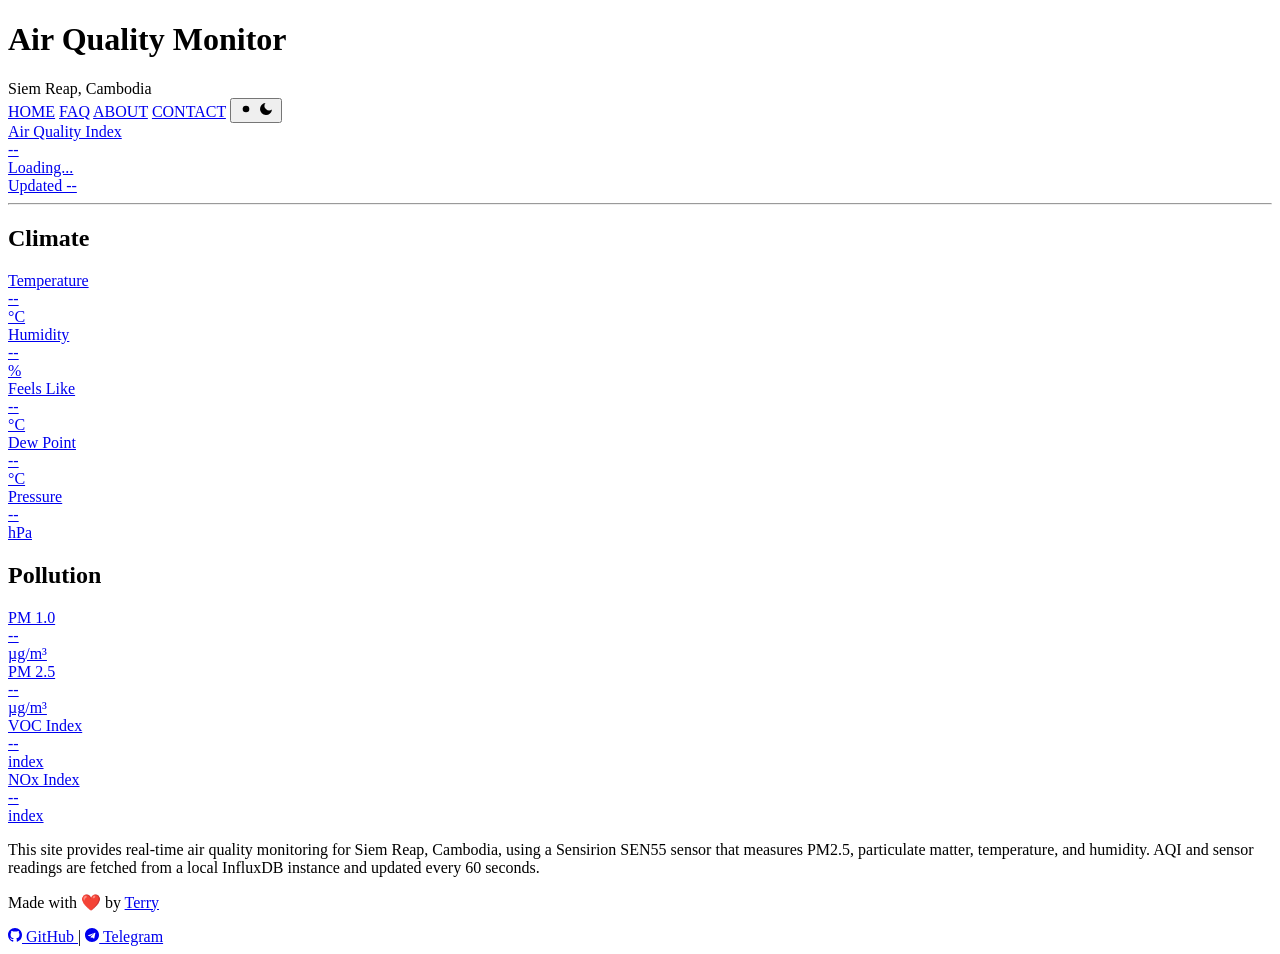
==== app/static/index.html @ a50a49b3 "Moved Pollution section below Climate and added Humidity card" ====
<!doctype html>
<html lang="en">
    <head>
        <meta charset="UTF-8" />
        <meta name="google-site-verification" content="WYRApIjxQFL-Va1mtNOS70muY_0RPKrGIIk2g46tNCE" />
        <meta name="viewport" content="width=device-width, initial-scale=1.0" />
        <meta name="robots" content="index, follow" />
        <meta
            name="description"
            content="Live air quality monitoring for Siem Reap, Cambodia. Check real-time AQI, PM2.5, temperature, and humidity updated every hour."
        />
        <meta
            property="og:title"
            content="Siem Reap Air Quality Index | Live AQI &amp; PM2.5 Monitor, Cambodia"
        />
        <meta
            property="og:description"
            content="Live air quality monitoring for Siem Reap, Cambodia. Check real-time AQI, PM2.5, temperature, and humidity updated every hour."
        />
        <meta property="og:type" content="website" />
        <meta property="og:url" content="https://air.siemreap.cloud" />
        <meta
            property="og:image"
            content="https://air.siemreap.cloud/images/og.png"
        />
        <meta property="og:image:width" content="1200" />
        <meta property="og:image:height" content="630" />
        <meta name="twitter:card" content="summary_large_image" />
        <meta
            name="twitter:image"
            content="https://air.siemreap.cloud/images/og.png"
        />
        <title>
            Siem Reap Air Quality Index | Live AQI &amp; PM2.5 Monitor, Cambodia
        </title>
        <link rel="icon" href="./images/favicon.ico" />
        <link rel="stylesheet" href="/static/css/shared.css" />
        <link rel="stylesheet" href="/static/css/home.css" />
        <script>
            (function () {
                var t = localStorage.getItem("theme");
                if (t === "light")
                    document.documentElement.setAttribute(
                        "data-theme",
                        "light",
                    );
            })();
        </script>
    </head>
    <body>
<div class="container">
            <header>
                <h1>Air Quality Monitor</h1>
                <span class="location">Siem Reap, Cambodia</span>
            </header>

            <main>
                <nav>
                    <a href="/" class="nav-link" aria-current="page">HOME</a>
                    <a href="/faq/" class="nav-link">FAQ</a>
                    <a href="/about/" class="nav-link">ABOUT</a>
                    <a href="/contact/" class="nav-link">CONTACT</a>
                    <button
                        class="theme-toggle"
                        id="theme-toggle"
                        aria-label="Toggle theme"
                        type="button"
                    >
                        <svg
                            class="icon-sun"
                            viewBox="0 0 24 24"
                            width="16"
                            height="16"
                        >
                            <circle cx="12" cy="12" r="5" />
                            <line x1="12" y1="1" x2="12" y2="3" />
                            <line x1="12" y1="21" x2="12" y2="23" />
                            <line x1="4.22" y1="4.22" x2="5.64" y2="5.64" />
                            <line x1="18.36" y1="18.36" x2="19.78" y2="19.78" />
                            <line x1="1" y1="12" x2="3" y2="12" />
                            <line x1="21" y1="12" x2="23" y2="12" />
                            <line x1="4.22" y1="19.78" x2="5.64" y2="18.36" />
                            <line x1="18.36" y1="5.64" x2="19.78" y2="4.22" />
                        </svg>
                        <svg
                            class="icon-moon"
                            viewBox="0 0 24 24"
                            width="16"
                            height="16"
                        >
                            <path
                                d="M21 12.79A9 9 0 1 1 11.21 3 7 7 0 0 0 21 12.79z"
                            />
                        </svg>
                    </button>
                </nav>

                <a href="/metric/aqi/" class="hero hero-link">
                    <div class="aqi-label">Air Quality Index</div>
                    <div class="aqi-value loading" id="aqi-raw">--</div>
                    <div class="aqi-status" id="aqi-status">Loading...</div>
                    <div class="updated" id="updated">Updated --</div>
                    <hr class="updated-rule" />
                </a>

                <section class="pm-section">
                    <h2>Climate</h2>
                    <div class="metrics-grid">
                        <a
                            href="/metric/temperature/"
                            class="metric metric-link"
                        >
                            <div class="metric-label">Temperature</div>
                            <div class="metric-value loading" id="temp">--</div>
                            <div class="metric-unit">&deg;C</div>
                        </a>
                        <a href="/metric/humidity/" class="metric metric-link">
                            <div class="metric-label">Humidity</div>
                            <div class="metric-value loading" id="humidity">
                                --
                            </div>
                            <div class="metric-unit">%</div>
                        </a>

                        <a
                            href="/metric/heat_index/"
                            class="metric metric-link"
                        >
                            <div class="metric-label">Feels Like</div>
                            <div class="metric-value loading" id="heat-index">
                                --
                            </div>
                            <div class="metric-unit">&deg;C</div>
                        </a>

                        <a href="/metric/dew_point/" class="metric metric-link">
                            <div class="metric-label">Dew Point</div>
                            <div class="metric-value loading" id="dew-point">
                                --
                            </div>
                            <div class="metric-unit">&deg;C</div>
                        </a>

                        <a href="/metric/pressure/" class="metric metric-link">
                            <div class="metric-label">Pressure</div>
                            <div class="metric-value loading" id="pressure">
                                --
                            </div>
                            <div class="metric-unit">hPa</div>
                        </a>
                    </div>
                </section>

                <section class="pm-section">
                    <h2>Pollution</h2>
                    <div class="pm-grid">
                        <a href="/metric/pm1/" class="pm-card pm-card-link">
                            <div class="pm-label">PM 1.0</div>
                            <div class="pm-value loading" id="pm1">--</div>
                            <div class="pm-unit">&micro;g/m&sup3;</div>
                        </a>
                        <a href="/metric/pm25/" class="pm-card pm-card-link">
                            <div class="pm-label">PM 2.5</div>
                            <div class="pm-value loading" id="pm25">--</div>
                            <div class="pm-unit">&micro;g/m&sup3;</div>
                        </a>
                        <a href="/metric/voc/" class="pm-card pm-card-link">
                            <div class="pm-label">VOC Index</div>
                            <div class="pm-value loading" id="voc">--</div>
                            <div class="pm-unit">index</div>
                        </a>
                        <a href="/metric/nox/" class="pm-card pm-card-link">
                            <div class="pm-label">NOx Index</div>
                            <div class="pm-value loading" id="nox">--</div>
                            <div class="pm-unit">index</div>
                        </a>
                    </div>
                </section>
            </main>

            <section class="about-section">
                <p>
                    This site provides real-time air quality monitoring for Siem
                    Reap, Cambodia, using a Sensirion SEN55 sensor that measures
                    PM2.5, particulate matter, temperature, and humidity. AQI
                    and sensor readings are fetched from a local InfluxDB
                    instance and updated every 60 seconds.
                </p>
            </section>

            <footer>
                <p class="love">
                    Made with &#10084;&#65039; by
                    <a
                        href="https://projectterry.net"
                        target="_blank"
                        class="love-link"
                        >Terry</a
                    >
                </p>
                <div class="footer-contact">
                    <a
                        href="https://github.com/chillbreeze/air-siem-reap"
                        target="_blank"
                    >
                        <svg
                            width="14"
                            height="14"
                            viewBox="0 0 24 24"
                            fill="currentColor"
                            xmlns="http://www.w3.org/2000/svg"
                        >
                            <path
                                d="M12 0C5.37 0 0 5.37 0 12c0 5.31 3.435 9.795 8.205 11.385.6.105.825-.255.825-.57 0-.285-.015-1.23-.015-2.235-3.015.555-3.795-.735-4.035-1.41-.135-.345-.72-1.41-1.23-1.695-.42-.225-1.02-.78-.015-.795.945-.015 1.62.87 1.845 1.23 1.08 1.815 2.805 1.305 3.495.99.105-.78.42-1.305.765-1.605-2.67-.3-5.46-1.335-5.46-5.925 0-1.305.465-2.385 1.23-3.225-.12-.3-.54-1.53.12-3.18 0 0 1.005-.315 3.3 1.23.96-.27 1.98-.405 3-.405s2.04.135 3 .405c2.295-1.56 3.3-1.23 3.3-1.23.66 1.65.24 2.88.12 3.18.765.84 1.23 1.905 1.23 3.225 0 4.605-2.805 5.625-5.475 5.925.435.375.81 1.095.81 2.22 0 1.605-.015 2.895-.015 3.3 0 .315.225.69.825.57A12.02 12.02 0 0024 12c0-6.63-5.37-12-12-12z"
                            />
                        </svg>
                        GitHub
                    </a>
                    <span>|</span>
                    <a href="https://t.me/ProjectTerry" target="_blank">
                        <svg
                            width="14"
                            height="14"
                            viewBox="0 0 24 24"
                            fill="currentColor"
                            xmlns="http://www.w3.org/2000/svg"
                        >
                            <path
                                d="M12 0C5.373 0 0 5.373 0 12s5.373 12 12 12 12-5.373 12-12S18.627 0 12 0zm5.894 8.221-1.97 9.28c-.145.658-.537.818-1.084.508l-3-2.21-1.447 1.394c-.16.16-.295.295-.605.295l.213-3.053 5.56-5.023c.242-.213-.054-.333-.373-.12L8.32 14.347l-2.96-.924c-.643-.204-.657-.643.136-.953l11.57-4.461c.537-.194 1.006.131.828.212z"
                            />
                        </svg>
                        Telegram
                    </a>
                </div>
            </footer>
        </div>

        <script>
            // Configuration - Update these entity IDs to match your Home Assistant setup
            const CONFIG = {
                // Home Assistant API endpoint (the backend will proxy this)
                apiEndpoint: "/api/states",

                // Entity IDs from Home Assistant - update these to match your setup
                entities: {
                    aqi: "sensor.pms5003_aqi_outdoor_01",
                    pm1: "sensor.pms5003_pm1_outdoor_01",
                    pm25: "sensor.pms5003_pm25_outdoor_01",
                    pm10: "sensor.pms5003_pm10_outdoor_01",
                    temperature: "sensor.sht30_temperature_outdoor_01",
                    humidity: "sensor.sht30_humidity_outdoor_01",
                    pressure: "sensor.sht30_pressuer_outdoor_01",
                    heat_index: "sensor.sht30_heatindex_outdoor_01",
                    dew_point: "sensor.sht30_dewpoint_outdoor_01",
                },

                // Refresh interval in milliseconds (30 seconds)
                refreshInterval: 30000,
            };

            // AQI status mapping
            function getAqiStatus(aqi) {
                const value = parseInt(aqi);
                if (value <= 50) return { text: "Good", class: "aqi-good" };
                if (value <= 100)
                    return { text: "Moderate", class: "aqi-moderate" };
                if (value <= 150)
                    return {
                        text: "Unhealthy for Sensitive Groups",
                        class: "aqi-unhealthy-sensitive",
                    };
                if (value <= 200)
                    return { text: "Unhealthy", class: "aqi-unhealthy" };
                if (value <= 300)
                    return {
                        text: "Very Unhealthy",
                        class: "aqi-very-unhealthy",
                    };
                return { text: "Hazardous", class: "aqi-hazardous" };
            }

            // Format number for display
            function formatValue(value, decimals = 0) {
                const num = parseFloat(value);
                if (isNaN(num)) return "--";
                return num.toFixed(decimals);
            }

            // Update the DOM with new values
            function updateDisplay(data) {
                // Remove loading states
                document
                    .querySelectorAll(".loading")
                    .forEach((el) => el.classList.remove("loading"));

                // Update AQI (corrected value for hero)
                const aqiEl = document.getElementById("aqi-raw");
                const statusEl = document.getElementById("aqi-status");
                if (data.aqi !== undefined) {
                    //  const aqi = formatValue(data.aqi_corrected);
                    const aqi = formatValue(data.aqi);
                    aqiEl.textContent = aqi;
                    const status = getAqiStatus(aqi);
                    statusEl.textContent = status.text;
                    aqiEl.className = "aqi-value " + status.class;
                    statusEl.className = "aqi-status " + status.class;
                }

                // Update AQI Raw
                if (data.aqi !== undefined) {
                    document.getElementById("aqi-raw").textContent =
                        formatValue(data.aqi);
                }

                // Update PM values
                if (data.pm1 !== undefined) {
                    document.getElementById("pm1").textContent = formatValue(
                        data.pm1,
                    );
                }
                if (data.pm25 !== undefined) {
                    document.getElementById("pm25").textContent = formatValue(
                        data.pm25,
                    );
                }
                // Update environmental values
                if (data.temperature !== undefined) {
                    document.getElementById("temp").textContent = formatValue(
                        data.temperature,
                        0,
                    );
                }
                if (data.humidity !== undefined) {
                    document.getElementById("humidity").textContent =
                        formatValue(data.humidity, 0);
                }
                if (data.pressure !== undefined) {
                    document.getElementById("pressure").textContent =
                        formatValue(data.pressure, 0);
                }
                if (data.heat_index !== undefined) {
                    document.getElementById("heat-index").textContent =
                        formatValue(data.heat_index, 0);
                }
                if (data.dew_point !== undefined) {
                    document.getElementById("dew-point").textContent =
                        formatValue(data.dew_point, 0);
                }
                if (data.voc !== undefined) {
                    document.getElementById("voc").textContent = formatValue(
                        data.voc,
                        0,
                    );
                }
                if (data.nox !== undefined) {
                    document.getElementById("nox").textContent = formatValue(
                        data.nox,
                        0,
                    );
                }

                // Update timestamp
                document.getElementById("updated").textContent =
                    "Updated " +
                    new Date().toLocaleTimeString([], {
                        hour: "numeric",
                        minute: "2-digit",
                        hour12: true,
                    });
            }

            // Fetch data from the backend API
            async function fetchData() {
                try {
                    const response = await fetch("/api/sensors");
                    if (!response.ok) throw new Error("Failed to fetch data");
                    const data = await response.json();
                    updateDisplay(data);
                } catch (error) {
                    console.error("Error fetching sensor data:", error);
                }
            }

            // Initial fetch and set up polling
            fetchData();
            setInterval(fetchData, CONFIG.refreshInterval);

            document
                .getElementById("theme-toggle")
                .addEventListener("click", () => {
                    const isLight =
                        document.documentElement.getAttribute("data-theme") ===
                        "light";
                    if (isLight) {
                        document.documentElement.removeAttribute("data-theme");
                        localStorage.setItem("theme", "dark");
                    } else {
                        document.documentElement.setAttribute(
                            "data-theme",
                            "light",
                        );
                        localStorage.setItem("theme", "light");
                    }
                });
        </script>
    </body>
</html>
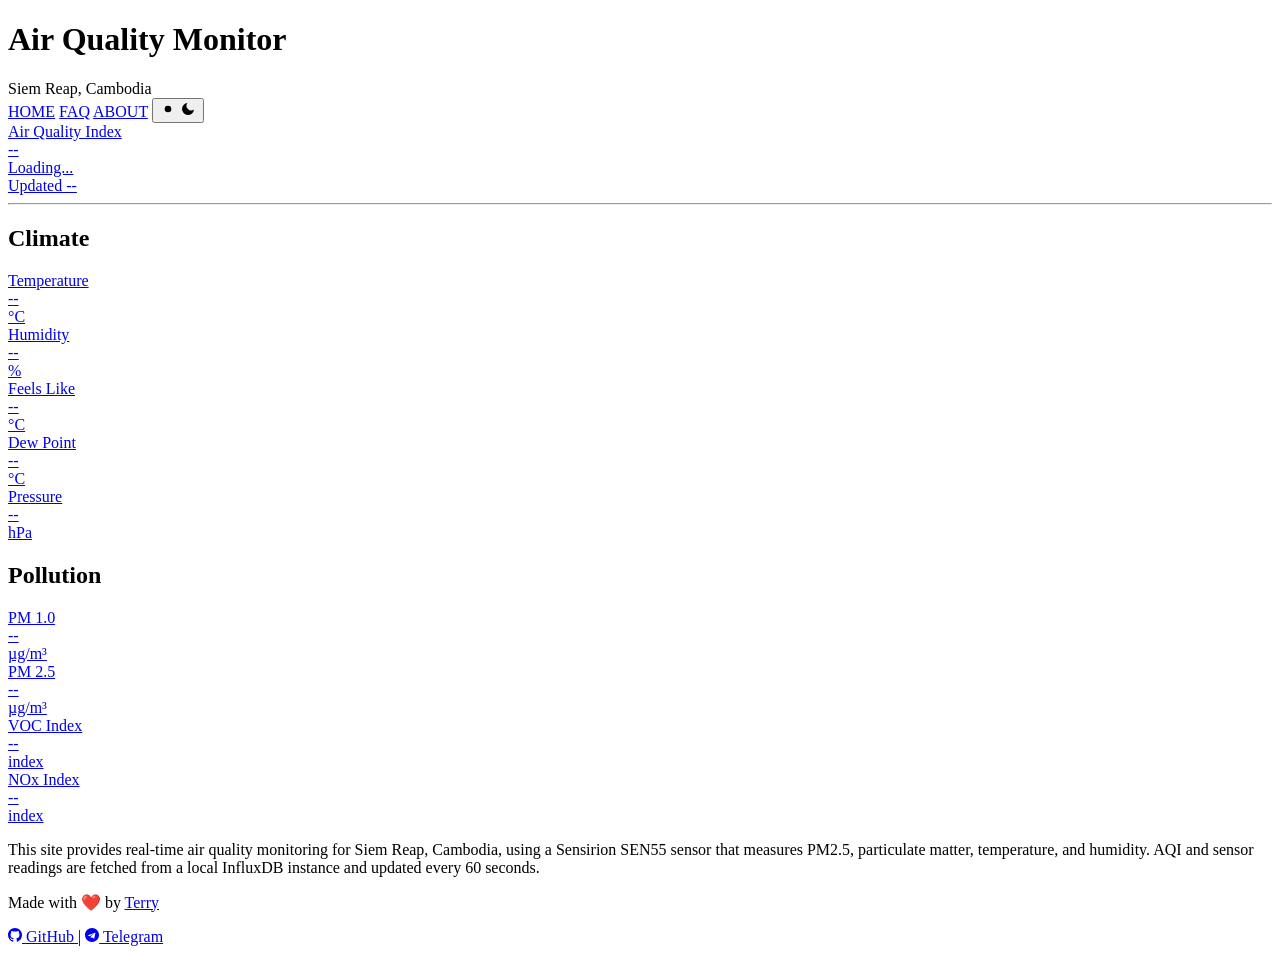
==== commit 724a14ec: "Removed Contact link from the top menu on each page Co-Authored-By: Claude Opus 5.5 <noreply@anthrop" ====
--- a/app/static/index.html
+++ b/app/static/index.html
@@ -59,7 +59,6 @@
                     <a href="/" class="nav-link" aria-current="page">HOME</a>
                     <a href="/faq/" class="nav-link">FAQ</a>
                     <a href="/about/" class="nav-link">ABOUT</a>
-                    <a href="/contact/" class="nav-link">CONTACT</a>
                     <button
                         class="theme-toggle"
                         id="theme-toggle"
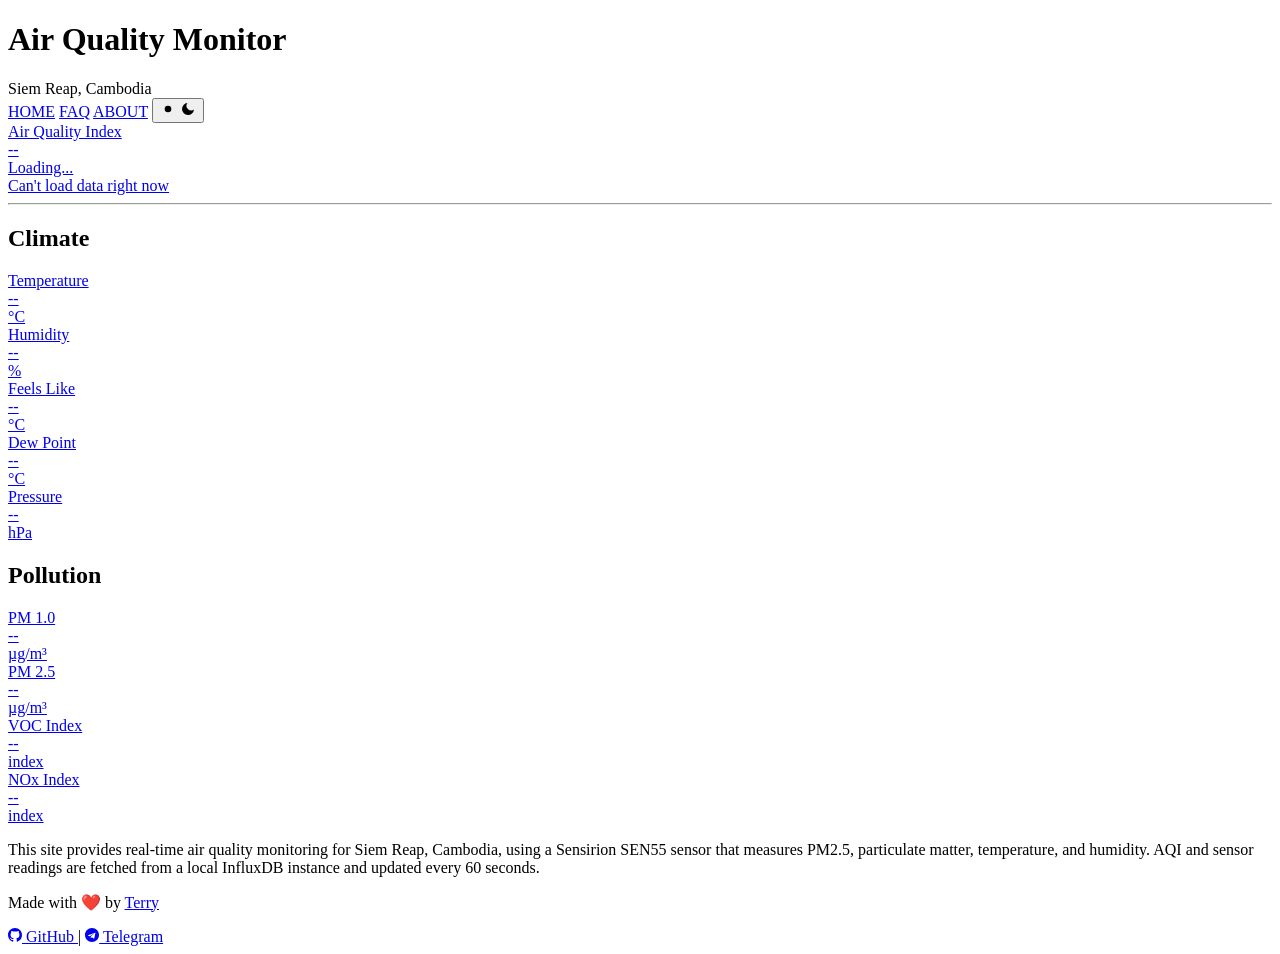
==== commit b476e5af: "Removed debug route and show real sensor reading time on home page - Deleted the temporary /api/debu" ====
--- a/app/static/index.html
+++ b/app/static/index.html
@@ -255,6 +255,9 @@
 
                 // Refresh interval in milliseconds (30 seconds)
                 refreshInterval: 30000,
+
+                // Show "Sensor offline" if the newest reading is older than this
+                staleMinutes: 15,
             };
 
             // AQI status mapping
@@ -358,14 +361,50 @@
                     );
                 }
 
-                // Update timestamp
-                document.getElementById("updated").textContent =
-                    "Updated " +
-                    new Date().toLocaleTimeString([], {
-                        hour: "numeric",
-                        minute: "2-digit",
-                        hour12: true,
-                    });
+                // Show when the sensor actually took the reading
+                lastReadingTime = data.updated_at
+                    ? new Date(data.updated_at)
+                    : null;
+                showUpdated();
+            }
+
+            // Time of the last sensor reading, and whether the last fetch failed
+            let lastReadingTime = null;
+            let fetchFailed = false;
+
+            function formatTime(date) {
+                return date.toLocaleTimeString([], {
+                    hour: "numeric",
+                    minute: "2-digit",
+                    hour12: true,
+                });
+            }
+
+            // Set the "Updated" line, with a warning if data is old or unreachable
+            function showUpdated() {
+                const el = document.getElementById("updated");
+                const ageMinutes = lastReadingTime
+                    ? (Date.now() - lastReadingTime) / 60000
+                    : Infinity;
+                let text;
+
+                if (fetchFailed) {
+                    text = lastReadingTime
+                        ? "Can't reach server · last reading " +
+                          formatTime(lastReadingTime)
+                        : "Can't load data right now";
+                } else if (!lastReadingTime) {
+                    text = "Sensor offline · no recent readings";
+                } else if (ageMinutes > CONFIG.staleMinutes) {
+                    text =
+                        "Sensor offline · last reading " +
+                        formatTime(lastReadingTime);
+                } else {
+                    text = "Updated " + formatTime(lastReadingTime);
+                }
+
+                el.textContent = text;
+                el.classList.toggle("updated-warning", text.indexOf("Updated") !== 0);
             }
 
             // Fetch data from the backend API
@@ -374,9 +413,12 @@
                     const response = await fetch("/api/sensors");
                     if (!response.ok) throw new Error("Failed to fetch data");
                     const data = await response.json();
+                    fetchFailed = false;
                     updateDisplay(data);
                 } catch (error) {
                     console.error("Error fetching sensor data:", error);
+                    fetchFailed = true;
+                    showUpdated();
                 }
             }
 
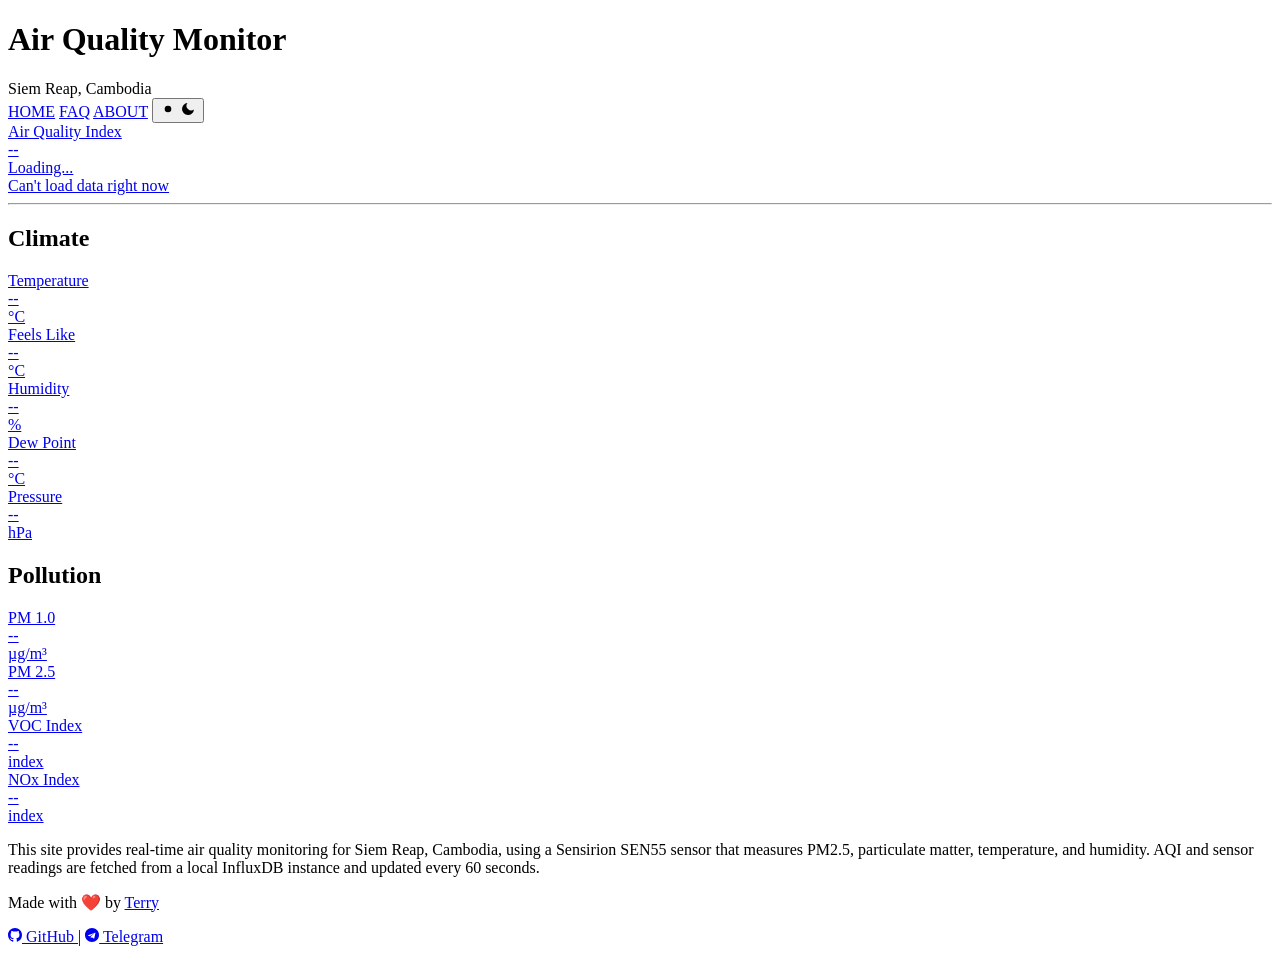
==== commit 040faa80: "Swapped Humidity and Feels Like cards on home page Co-Authored-By: Claude Opus 5.5 <noreply@anthropi" ====
--- a/app/static/index.html
+++ b/app/static/index.html
@@ -7,7 +7,7 @@
         <meta name="robots" content="index, follow" />
         <meta
             name="description"
-            content="Live air quality monitoring for Siem Reap, Cambodia. Check real-time AQI, PM2.5, temperature, and humidity updated every hour."
+            content="Live air quality monitoring for Siem Reap, Cambodia. Check real-time AQI, PM2.5, temperature, and humidity updated every minute."
         />
         <meta
             property="og:title"
@@ -15,7 +15,7 @@
         />
         <meta
             property="og:description"
-            content="Live air quality monitoring for Siem Reap, Cambodia. Check real-time AQI, PM2.5, temperature, and humidity updated every hour."
+            content="Live air quality monitoring for Siem Reap, Cambodia. Check real-time AQI, PM2.5, temperature, and humidity updated every minute."
         />
         <meta property="og:type" content="website" />
         <meta property="og:url" content="https://air.siemreap.cloud" />
@@ -98,6 +98,7 @@
                     <div class="aqi-label">Air Quality Index</div>
                     <div class="aqi-value loading" id="aqi-raw">--</div>
                     <div class="aqi-status" id="aqi-status">Loading...</div>
+                    <div class="aqi-advice" id="aqi-advice"></div>
                     <div class="updated" id="updated">Updated --</div>
                     <hr class="updated-rule" />
                 </a>
@@ -113,23 +114,23 @@
                             <div class="metric-value loading" id="temp">--</div>
                             <div class="metric-unit">&deg;C</div>
                         </a>
+                        <a
+                            href="/metric/heat_index/"
+                            class="metric metric-link"
+                        >
+                            <div class="metric-label">Feels Like</div>
+                            <div class="metric-value loading" id="heat-index">
+                                --
+                            </div>
+                            <div class="metric-unit">&deg;C</div>
+                        </a>
+
                         <a href="/metric/humidity/" class="metric metric-link">
                             <div class="metric-label">Humidity</div>
                             <div class="metric-value loading" id="humidity">
                                 --
                             </div>
                             <div class="metric-unit">%</div>
-                        </a>
-
-                        <a
-                            href="/metric/heat_index/"
-                            class="metric metric-link"
-                        >
-                            <div class="metric-label">Feels Like</div>
-                            <div class="metric-value loading" id="heat-index">
-                                --
-                            </div>
-                            <div class="metric-unit">&deg;C</div>
                         </a>
 
                         <a href="/metric/dew_point/" class="metric metric-link">
@@ -235,24 +236,8 @@
         </div>
 
         <script>
-            // Configuration - Update these entity IDs to match your Home Assistant setup
+            // Page settings
             const CONFIG = {
-                // Home Assistant API endpoint (the backend will proxy this)
-                apiEndpoint: "/api/states",
-
-                // Entity IDs from Home Assistant - update these to match your setup
-                entities: {
-                    aqi: "sensor.pms5003_aqi_outdoor_01",
-                    pm1: "sensor.pms5003_pm1_outdoor_01",
-                    pm25: "sensor.pms5003_pm25_outdoor_01",
-                    pm10: "sensor.pms5003_pm10_outdoor_01",
-                    temperature: "sensor.sht30_temperature_outdoor_01",
-                    humidity: "sensor.sht30_humidity_outdoor_01",
-                    pressure: "sensor.sht30_pressuer_outdoor_01",
-                    heat_index: "sensor.sht30_heatindex_outdoor_01",
-                    dew_point: "sensor.sht30_dewpoint_outdoor_01",
-                },
-
                 // Refresh interval in milliseconds (30 seconds)
                 refreshInterval: 30000,
 
@@ -260,25 +245,44 @@
                 staleMinutes: 15,
             };
 
-            // AQI status mapping
+            // AQI status mapping, with health advice based on US EPA AirNow guidance
             function getAqiStatus(aqi) {
                 const value = parseInt(aqi);
-                if (value <= 50) return { text: "Good", class: "aqi-good" };
+                if (value <= 50)
+                    return {
+                        text: "Good",
+                        class: "aqi-good",
+                        advice: "Air quality is good. Enjoy time outdoors.",
+                    };
                 if (value <= 100)
-                    return { text: "Moderate", class: "aqi-moderate" };
+                    return {
+                        text: "Moderate",
+                        class: "aqi-moderate",
+                        advice: "Unusually sensitive people should consider limiting long or heavy outdoor exertion.",
+                    };
                 if (value <= 150)
                     return {
                         text: "Unhealthy for Sensitive Groups",
                         class: "aqi-unhealthy-sensitive",
+                        advice: "Children, older adults, and people with heart or lung conditions should limit long or heavy outdoor exertion.",
                     };
                 if (value <= 200)
-                    return { text: "Unhealthy", class: "aqi-unhealthy" };
+                    return {
+                        text: "Unhealthy",
+                        class: "aqi-unhealthy",
+                        advice: "Everyone should limit long or heavy outdoor exertion. Sensitive groups should avoid it.",
+                    };
                 if (value <= 300)
                     return {
                         text: "Very Unhealthy",
                         class: "aqi-very-unhealthy",
+                        advice: "Everyone should avoid long or heavy outdoor exertion. Sensitive groups should stay indoors.",
                     };
-                return { text: "Hazardous", class: "aqi-hazardous" };
+                return {
+                    text: "Hazardous",
+                    class: "aqi-hazardous",
+                    advice: "Everyone should avoid all outdoor activity. Keep windows closed.",
+                };
             }
 
             // Format number for display
@@ -304,6 +308,8 @@
                     aqiEl.textContent = aqi;
                     const status = getAqiStatus(aqi);
                     statusEl.textContent = status.text;
+                    document.getElementById("aqi-advice").textContent =
+                        status.advice;
                     aqiEl.className = "aqi-value " + status.class;
                     statusEl.className = "aqi-status " + status.class;
                 }
